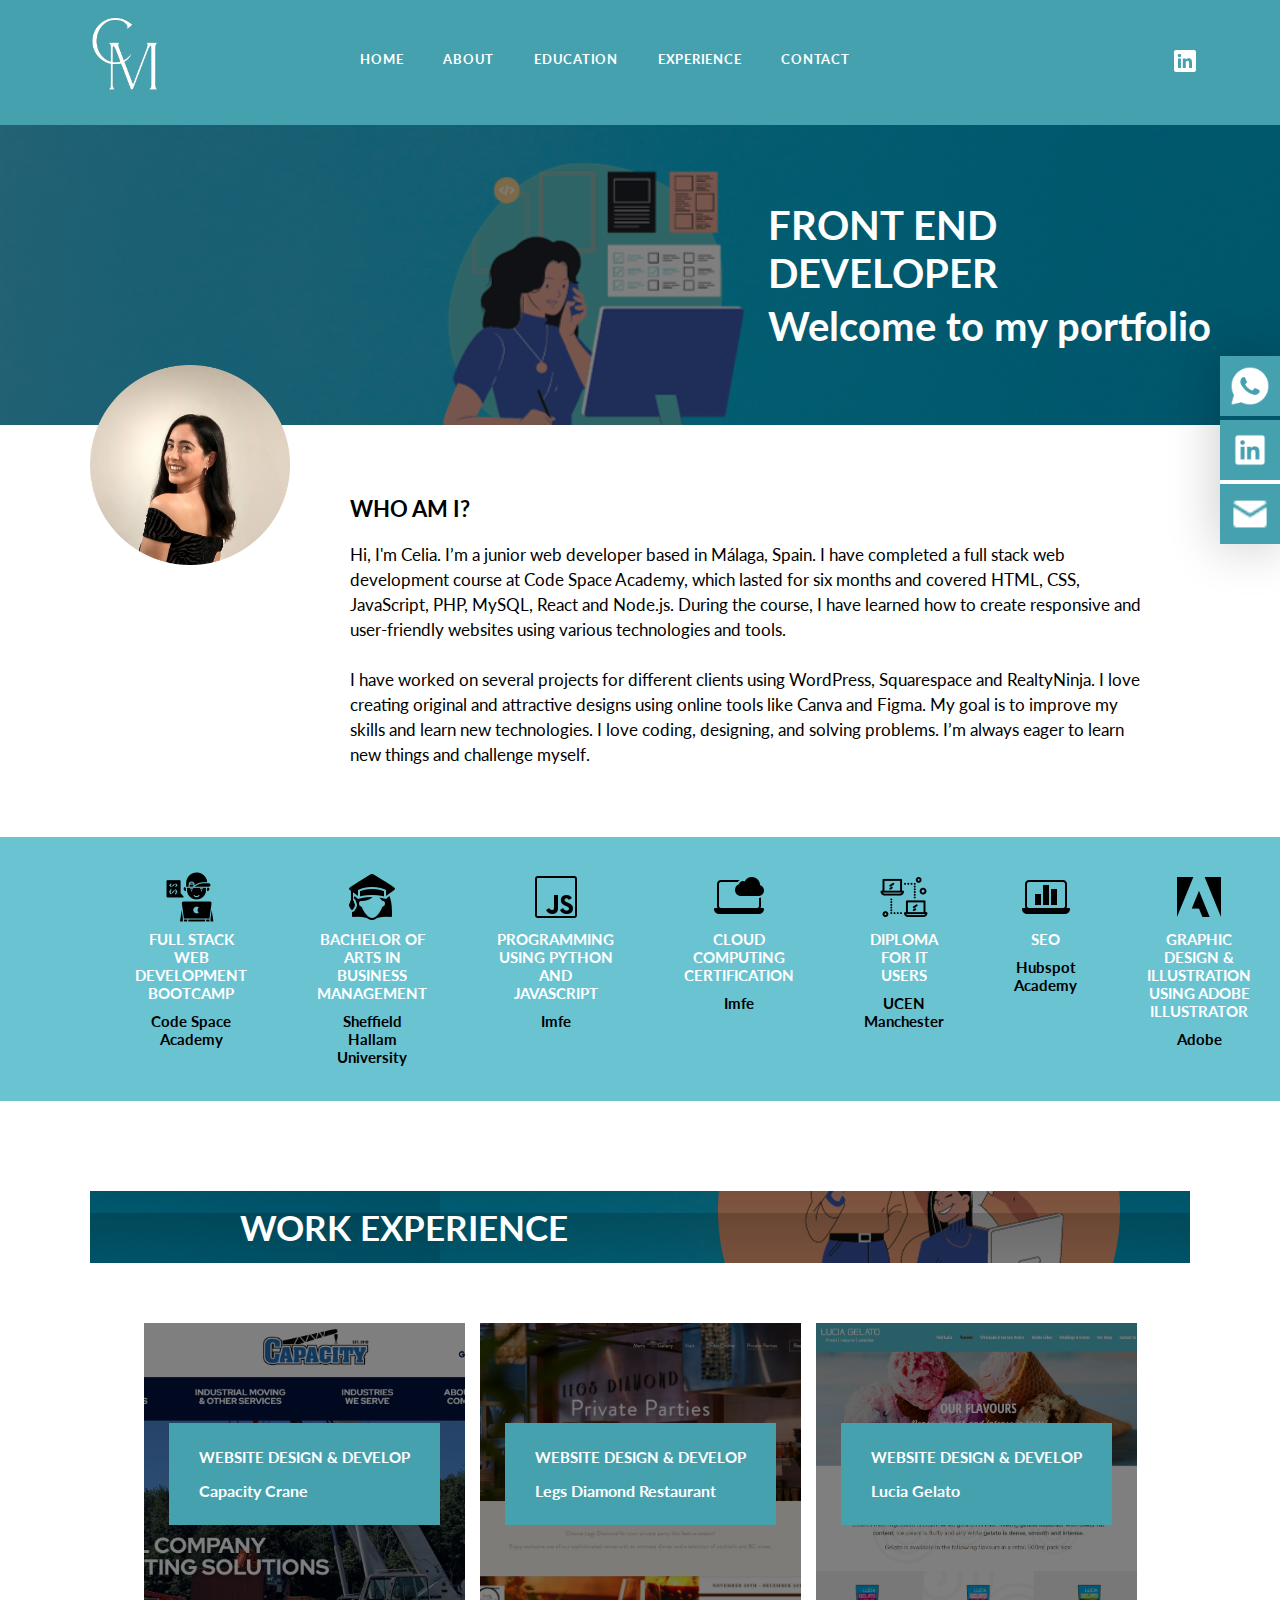
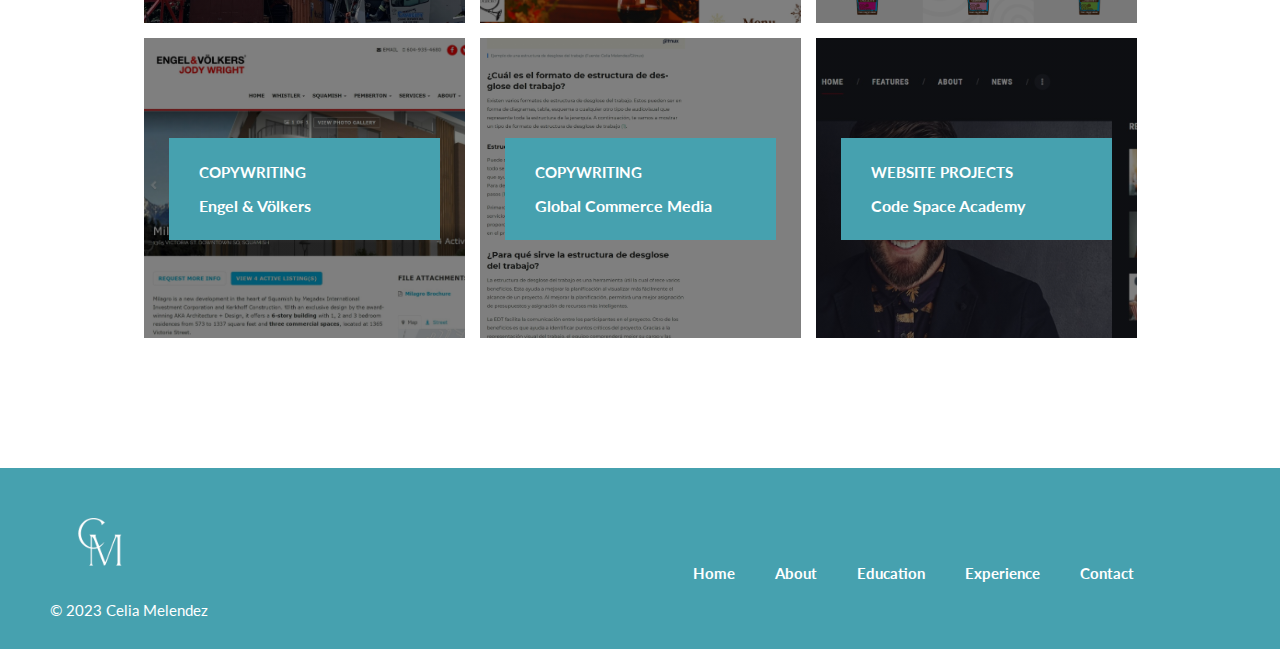
==== index.html @ 80c1ab8e "Portfolio" ====
<!DOCTYPE html>
<html lang="en">

<head>
  <meta charset="utf-8">
  <meta http-equiv="X-UA-Compatible" content="IE=edge">
  <meta name="viewport" content="width=device-width, initial-scale=1.0">
  <title>Celia Melendez | Front End Developer</title>
  <link rel="icon" type="image/x-icon" href="/pictures/favicon.ico.png">
  <meta name="robots" content="index, follow">
  <meta name="theme-color" content="#0d2340"> <!-- top bar color -->
  <link rel="alternate" href="http://127.0.0.1:5500/" hreflang="es-ES"> <!-- Spanish translator-->
  <meta href="canonical" hre="http://127.0.0.1:5500/">
  <link rel="stylesheet" href="styles.css">
  <link rel="preconnect" href="https://fonts.gstatic.com" crossorigin>
  <link href="https://fonts.googleapis.com/css2?family=Lato:wght@300&display=swap" rel="stylesheet" />
  <!--<link rel=¨stylesheet¨ href=styles.css¨>-->
</head>

<body>
  <!-- HEADER -->
  <header class="header layout-box">
    <img class="logo" src="pictures/logo.png" alt="logo Filmax">
    <!-- HEADER MENU -->
    <nav class="nav">
      <ul class="menu">
        <li class="item"><a href=¨Home¨>Home</a></li>
        <span class="separator"></span>
        <li class="item"><a href=¨About¨>About</a></li>
        <span class="separator"></span>
        <li class="item"><a href=¨Education¨>Education</a></li>
        <span class="separator"></span>
        <li class="item"><a href=¨Experience¨>Experience</a></li>
        <span class="separator"></span>
        <li class="item"><a href=¨Contact¨>Contact</a></li>
      </ul>
    </nav>
    <span class="separator-media"></span>
    <!-- HEADER SOCIAL MEDIA -->
    <nav class="nav">
      <div class="social">
        <a href="https://www.linkedin.com/in/celiamelendez"><svg xmlns="http://www.w3.org/2000/svg" x="0px" y="0px"
            width="30" height="30" viewBox="0 0 30 30">
            <path
              d="M24,4H6C4.895,4,4,4.895,4,6v18c0,1.105,0.895,2,2,2h18c1.105,0,2-0.895,2-2V6C26,4.895,25.105,4,24,4z M10.954,22h-2.95 v-9.492h2.95V22z M9.449,11.151c-0.951,0-1.72-0.771-1.72-1.72c0-0.949,0.77-1.719,1.72-1.719c0.948,0,1.719,0.771,1.719,1.719 C11.168,10.38,10.397,11.151,9.449,11.151z M22.004,22h-2.948v-4.616c0-1.101-0.02-2.517-1.533-2.517 c-1.535,0-1.771,1.199-1.771,2.437V22h-2.948v-9.492h2.83v1.297h0.04c0.394-0.746,1.356-1.533,2.791-1.533 c2.987,0,3.539,1.966,3.539,4.522V22z">
            </path>
          </svg>
          <path
            d="M28,6.937c-0.957,0.425-1.985,0.711-3.064,0.84c1.102-0.66,1.947-1.705,2.345-2.951c-1.03,0.611-2.172,1.055-3.388,1.295 c-0.973-1.037-2.359-1.685-3.893-1.685c-2.946,0-5.334,2.389-5.334,5.334c0,0.418,0.048,0.826,0.138,1.215 c-4.433-0.222-8.363-2.346-10.995-5.574C3.351,6.199,3.088,7.115,3.088,8.094c0,1.85,0.941,3.483,2.372,4.439 c-0.874-0.028-1.697-0.268-2.416-0.667c0,0.023,0,0.044,0,0.067c0,2.585,1.838,4.741,4.279,5.23 c-0.447,0.122-0.919,0.187-1.406,0.187c-0.343,0-0.678-0.034-1.003-0.095c0.679,2.119,2.649,3.662,4.983,3.705 c-1.825,1.431-4.125,2.284-6.625,2.284c-0.43,0-0.855-0.025-1.273-0.075c2.361,1.513,5.164,2.396,8.177,2.396 c9.812,0,15.176-8.128,15.176-15.177c0-0.231-0.005-0.461-0.015-0.69C26.38,8.945,27.285,8.006,28,6.937z">
          </path>
          </svg>
        </a>
    </nav>
  </header>
  <!-- MAIN -->
  <main class="main">
    <!-- PICTURE INTRO -->
    <div class="section">
      <div class="intro-data">
        <h2 class="title">Front End Developer</h2>
        <h3 class="subtitle">Welcome to my portfolio</h3>
      </div>
    </div>
    </div>
    <!-- ABOUT MYSELF -->
    <section class="about">
      <img class="image" src="pictures/myself.png" alt="About myself">
      <div class="introduction">
        <h2 class="heading">Who Am I?</h2>
        <div class="text">
          </p>Hi, I'm Celia. I’m a junior web developer based in Málaga, Spain. I have completed a full
          stack web development course at Code Space Academy, which lasted for six months and covered HTML, CSS,
          JavaScript, PHP, MySQL, React and Node.js. During the course, I have learned how to create responsive and
          user-friendly websites using various technologies and tools.</p>
          <span class="separator"></span>
          <p>I have worked on several projects for different clients using WordPress, Squarespace and
            RealtyNinja. I love creating original and attractive designs using online tools like Canva and Figma. My
            goal is to improve my skills and learn
            new technologies. I love coding, designing, and solving problems. I’m always eager to learn new things and
            challenge myself.</p>
        </div>
      </div>
    </section>
    <!-- EDUCATION-->
    <section class="education">
      <div class="education-row">
        <div class="education-section">
          <img class="source" src="pictures/web-developer.png" altr="developer">
          <div class="data">
            <h3 class="education-title">Full Stack Web Development Bootcamp</h3>
            <p class="education-text">Code Space Academy</p>
          </div>
        </div>
        <div class="education-section">
          <img class="source" src="pictures/degree.png" altr="degree">
          <div class="data">
            <h3 class="education-title">Bachelor of Arts in Business Management</h3>
            <p class="education-text">Sheffield Hallam University</p>
          </div>
        </div>
        <div class="education-section">
          <img class="source" src="pictures/javascript.png" altr="javascrypt">
          <div class="data">
            <h3 class="education-title">Programming Using Python and Javascript</h3>
            <p class="education-text">Imfe</p>
          </div>
        </div>
        <div class="education-section">
          <img class="source" src="pictures/cloud-computing.png" altr="cloud-computing">
          <div class="data">
            <h3 class="education-title">
              Cloud Computing Certification</h3>
            <p class="education-text">Imfe</p>
          </div>
        </div>
      </div>
      <div class="education-row">
        <div class="education-section">
          <img class="source" src="pictures/it.png" altr="it">
          <div class="data">
            <h3 class="education-title">Diploma for IT users</h3>
            <p class="education-text">UCEN Manchester</p>
          </div>
        </div>
        <div class="education-section">
          <img class="source" src="pictures/seo (1).png" altr="seo">
          <div class="data">
            <h3 class="education-title">SEO</h3>
            <p class="education-text">Hubspot Academy</p>
          </div>
        </div>
        <div class="education-section">
          <img class="source" src="pictures/adobe.png" altr="adobe">
          <div class="data">
            <h3 class="education-title">Graphic Design & Illustration Using Adobe Illustrator</h3>
            <p class="education-text">Adobe</p>
          </div>
        </div>
        <div class="education-section">
          <img class="source" src="pictures/business.png" altr="adobe">
          <div class="data">
            <h3 class="education-title">HND Business & Marketing</h3>
            <p class="education-text">UCEN Manchester
            </p>
          </div>
        </div>
        <div class="education-section">
          <img class="source" src="pictures/Growth-Driven Design.png" altr="adobe">
          <div class="data">
            <h3 class="education-title">Growth-Driven Design</h3>
            <p class="education-text">Hubspot Academy</p>
          </div>
        </div>
      </div>
    </section>
    <!-- EXPERIENCE -->
    <section class="experience-section">
      <div class="container">
        <h2 class="heading">Work experience</h2>
      </div>
      <div class="experience-grid">
        <!-- Experience 1 -->
        <article class="experience-container experience-1">
          <div class="data">
            <h2 class="title">Website design & develop</h2>
            <h3 class="subtitle">Capacity Crane</h3>
          </div>
        </article>
        <!-- Experience 2 -->
        <article class=" experience-container experience-2">
          <div class="data">
            <h2 class="title">Website design & develop</h2>
            <h3 class="subtitle">Legs Diamond Restaurant</h3>
          </div>
        </article>
        <!-- Experience 3 -->
        <article class="experience-container experience-3">
          <div class="data">
            <h2 class="title">Website design & develop</h2>
            <h3 class="subtitle">Lucia Gelato</h3>
          </div>
        </article>
        <!-- Experience 4 -->
        <article class="experience-container experience-4">
          <div class="data">
            <h2 class="title">Copywriting</h2>
            <h3 class="subtitle">Engel & Völkers</h3>
          </div>
        </article>
        <!-- Experience 5 -->
        <article class="experience-container experience-5">
          <div class="data">
            <h2 class="title">Copywriting</h2>
            <h3 class="subtitle">Global Commerce Media</h3>
          </div>
        </article>
        <!-- Experience 6 -->
        <article class="experience-container experience-6">
          <div class="data">
            <h2 class="title">Website projects</h2>
            <h3 class="subtitle">Code Space Academy</h3>
          </div>
        </article>
      </div>
    </section>
  </main>
  <!-- FOOTER -->
  <footer class="footer">
    <div class="data">
      <img class="logo-footer" src="pictures/logo.png" altr="">
      <h2 class="copyright">© 2023 Celia Melendez</h2>
    </div>
    <nav class="nav">
      <ul class="menu">
        <li class="item"><a href=¨Home¨>Home</a></li>
        <span class="separator"></span>
        <li class="item"><a href=¨About¨>About</a></li>
        <span class="separator"></span>
        <li class="item"><a href=¨Education¨>Education</a></li>
        <span class="separator"></span>
        <li class="item"><a href=¨Experience¨>Experience</a></li>
        <span class="separator"></span>
        <li class="item"><a href=¨Contact¨>Contact</a></li>
      </ul>
    </nav>
  </footer>
  <!-- CONTACT RIGHT SIDE NAV -->
  <nav class="buttons-right-nav">
    <a class="item" href="https://wa.me/34612345678"><img class="svg" src="pictures/whatsapp..png" alt=""></a>
    <a class="item" href="https://www.linkedin.com/in/celiamelendez"><img class="svg" src="pictures/linkedin..png"
        alt=""></a>
    <a class="item" href="mailto:celiamelendezr@gmail.com"><img class="svg" src="pictures/mail..png" alt=""></a>
  </nav>
</body>

</html>
---- styles.css ----
*:where( :not(html, iframe, canvas, img, svg, video, audio):not(svg *, symbol *)) {
    all: unset;
    display: revert;
}

* {
    box-sizing: border-box;
}

body {
    background-color: white;
    font-family: "Lato", sans-serif;

    .layout-box {
        max-inline-size: 1280px;
        margin-inline: auto;
    }

    /* LOGO */
    .logo {
        width: 150px;
        height: 150px;
        display: flex;
    }

    .logo:hover {
        cursor: pointer;
    }

    /* ----------------HEADER */
    .header {
        background-color: #46a1af;
        background-position: 250px;
        display: flex;
        align-items: center;
        justify-content: space-between;
        block-size: 125px;
        padding: 50px;

        .nav {
            .menu {
                display: flex;
                align-items: center;
                gap: 20px;
                letter-spacing: .75px;
                color: white;

                .item {
                    display: flex;
                    align-items: center;
                    font-size: 13px;
                    font-weight: bold;
                    text-transform: uppercase;
                    border-bottom: 2px solid transparent;
                    padding-block-end: 5px;
                }

                .item:hover {
                    cursor: pointer;
                    border-bottom: 1px solid #ffffff;
                }
            }

            /* HEADER SOCIAL MEDIA */
            .social {
                display: flex;
                align-items: center;
                justify-content: space-between;
                fill: #ffffff;
                list-style-type: none;
                cursor: pointer;
                margin-right: 30px;
            }
        }

    }

    /* ----------------MAIN */
    .main {

        /* PICTURE INTRO */
        .section {
            position: relative;
            width: 100%;
            height: 300px;
            background-image: linear-gradient(0deg, rgba(0, 0, 0, 0.5) 0%,
                    rgba(0, 0, 0, 0.5) 100%), url(pictures/site-intro-3.png);
            background-size: cover;
            background-position: right middle, left top;
            background-repeat: no-repeat, repeat;
        }

        .section img {
            position: absolute;
            top: 0;
            left: 0;
            width: 100%;
            height: 100%;
        }

        .section .intro-data {
            position: absolute;
            top: 50%;
            right: 5%;
            width: 35%;
            height: auto;
            transform: translateY(-50%);
            color: white;
            font-weight: bold;

            .title {
                text-transform: uppercase;
                font-size: 40px;

            }

            .subtitle {
                font-size: 40px;
                padding-top: 5px;
            }
        }

        /* ABOUT MYSELF */
        .about {
            background-color: #ffffff;
            display: flex;
            padding-bottom: 70px;
        }

        .image {
            width: 300px;
            height: 200px;
            display: flex;
            margin-right: 60px;
            margin-left: 90px;
            margin-top: -60px;
            position: relative;
        }

        .introduction {
            margin-top: 70px;
            margin-right: 125px;
            color: black;

            .heading {
                font-weight: bold;
                text-transform: uppercase;
                margin-bottom: 20px;
                font-size: 22px;
            }

            .separator {
                padding: 20px;
            }

            .text {
                font-size: 17px;
                line-height: 25px;
            }
        }

        /* EDUCATION */
        .education {
            background-color: #6ac3d1;
            display: flex;
            flex-direction: row;
            padding-right: 100px;
            padding-left: 100px;

            .education-row {
                display: flex;
                flex-flow: row nowrap;
                text-align: center;
                justify-content: center;

                .education-section {
                    padding: 35px;

                    .source {
                        padding-bottom: 5px;
                    }

                    .data {
                        .education-title {
                            text-transform: uppercase;
                            font-weight: bold;
                            font-size: 15px;
                            color: #ffffff;

                        }

                        .education-text {
                            font-size: 15px;
                            margin-top: 10px;
                            color: black;
                            font-weight: bold;
                        }
                    }
                }
            }
        }

        /* EXPERIENCE - Part of it is outside of the box because I want to make a transition*/
        .experience-section {
            background-color: #ffffff;
            padding: 90px;

            .container {
                .heading {
                    font-weight: bold;
                    font-size: 35px;
                    text-transform: uppercase;
                    padding-left: 150px;
                    padding-right: 300px;
                    padding-top: 15px;
                    padding-bottom: 15px;
                    background-image: linear-gradient(0deg, rgba(0, 0, 0, 0.5) 0%,
                            rgba(0, 0, 0, 0.59) 100%), url(pictures/site-intro-3.png);
                    background-position-x: 350px;
                    background-position-y: -698px;
                    color: #ffffff;
                }

            }
        }

        .experience-grid {
            background: #ffffff;
            padding-top: 60px;
            padding-bottom: 40px;
            display: grid;
            grid-template-columns: auto auto auto;
            grid-template-rows: 300px 300px;
            justify-content: center;
            grid-gap: 15px;

            .experience-container {
                background-size: cover;
                background-repeat: no-repeat;
                background-position: center;
                padding: 25px;
                padding-top: 100px;

                &.experience-1 {
                    background-image: linear-gradient(0deg, rgba(0, 0, 0, 0.5) 0%,
                            rgba(0, 0, 0, 0.5) 100%), url(pictures/capacity-crane.png);
                }

                &.experience-2 {
                    background-image: linear-gradient(0deg, rgba(0, 0, 0, 0.5) 0%,
                            rgba(0, 0, 0, 0.5) 100%), url(pictures/legs-diamond.jpeg);
                }

                &.experience-3 {
                    background-image: linear-gradient(0deg, rgba(0, 0, 0, 0.5) 0%,
                            rgba(0, 0, 0, 0.5) 100%), url(pictures/lucia-gelato.png);
                }

                &.experience-4 {
                    background-image: linear-gradient(0deg, rgba(0, 0, 0, 0.5) 0%,
                            rgba(0, 0, 0, 0.5) 100%), url(pictures/engel&volkers.jpeg);
                }

                &.experience-5 {
                    background-image: linear-gradient(0deg, rgba(0, 0, 0, 0.5) 0%,
                            rgba(0, 0, 0, 0.5) 100%), url(pictures/global-commerce-media.jpeg);
                }

                &.experience-6 {
                    background-image: linear-gradient(0deg, rgba(0, 0, 0, 0.5) 0%,
                            rgba(0, 0, 0, 0.5) 100%), url(pictures/codespace.jpeg);
                }

                .data {
                    background-color: #46a1af;
                    padding: 25px 30px;

                    .title {
                        font-weight: bold;
                        font-size: 15px;
                        color: #ffffff;
                        text-transform: uppercase;
                        padding-bottom: 10px;

                    }

                    .subtitle {
                        color: #ffffff;
                        font-weight: bold;
                        margin-top: 5px;

                    }

                }
            }
        }
    }

    /* FOOTER */
    .footer {
        background-color: #46a1af;
        padding: 30px;
        display: flex;

        .data {
            padding-left: 20px;

            .logo-footer {
                height: 100px;
                width: 100px;
            }

            .copyright {
                color: white;
                font-size: 15px;
            }
        }

        .nav {
            list-style-type: none;
            display: flex;
            align-items: center;
            gap: 20px;
            color: white;

            .menu {
                display: flex;
                color: #ffffff;
                padding-left: 485px;
                padding-top: 50px;

                .item {
                    font-size: 15px;
                    font-weight: bold;
                    border-bottom: 2px solid transparent;

                    &:hover {
                        cursor: pointer;
                        border-bottom: 1px solid #ffffff;

                    }
                }

                .separator {
                    padding: 20px;
                }
            }
        }
    }

    /* CONTACT RIGHT SIDE NAV */
    .buttons-right-nav {
        position: fixed;
        right: 0px;
        top: 50%;
        transform: translateY(-50%);
        display: flex;
        flex-direction: column;
        gap: 4px;
        box-shadow: 0px 0px 51px 3px rgba(0, 0, 1, 0.2);
        z-index: 2;
        cursor: pointer;

        .item {
            width: 60px;
            height: 60px;
            background-color: #46a1af;
            display: grid;
            place-items: center;

            .svg {
                width: 40px;
                height: 40px;
            }
        }
    }
}
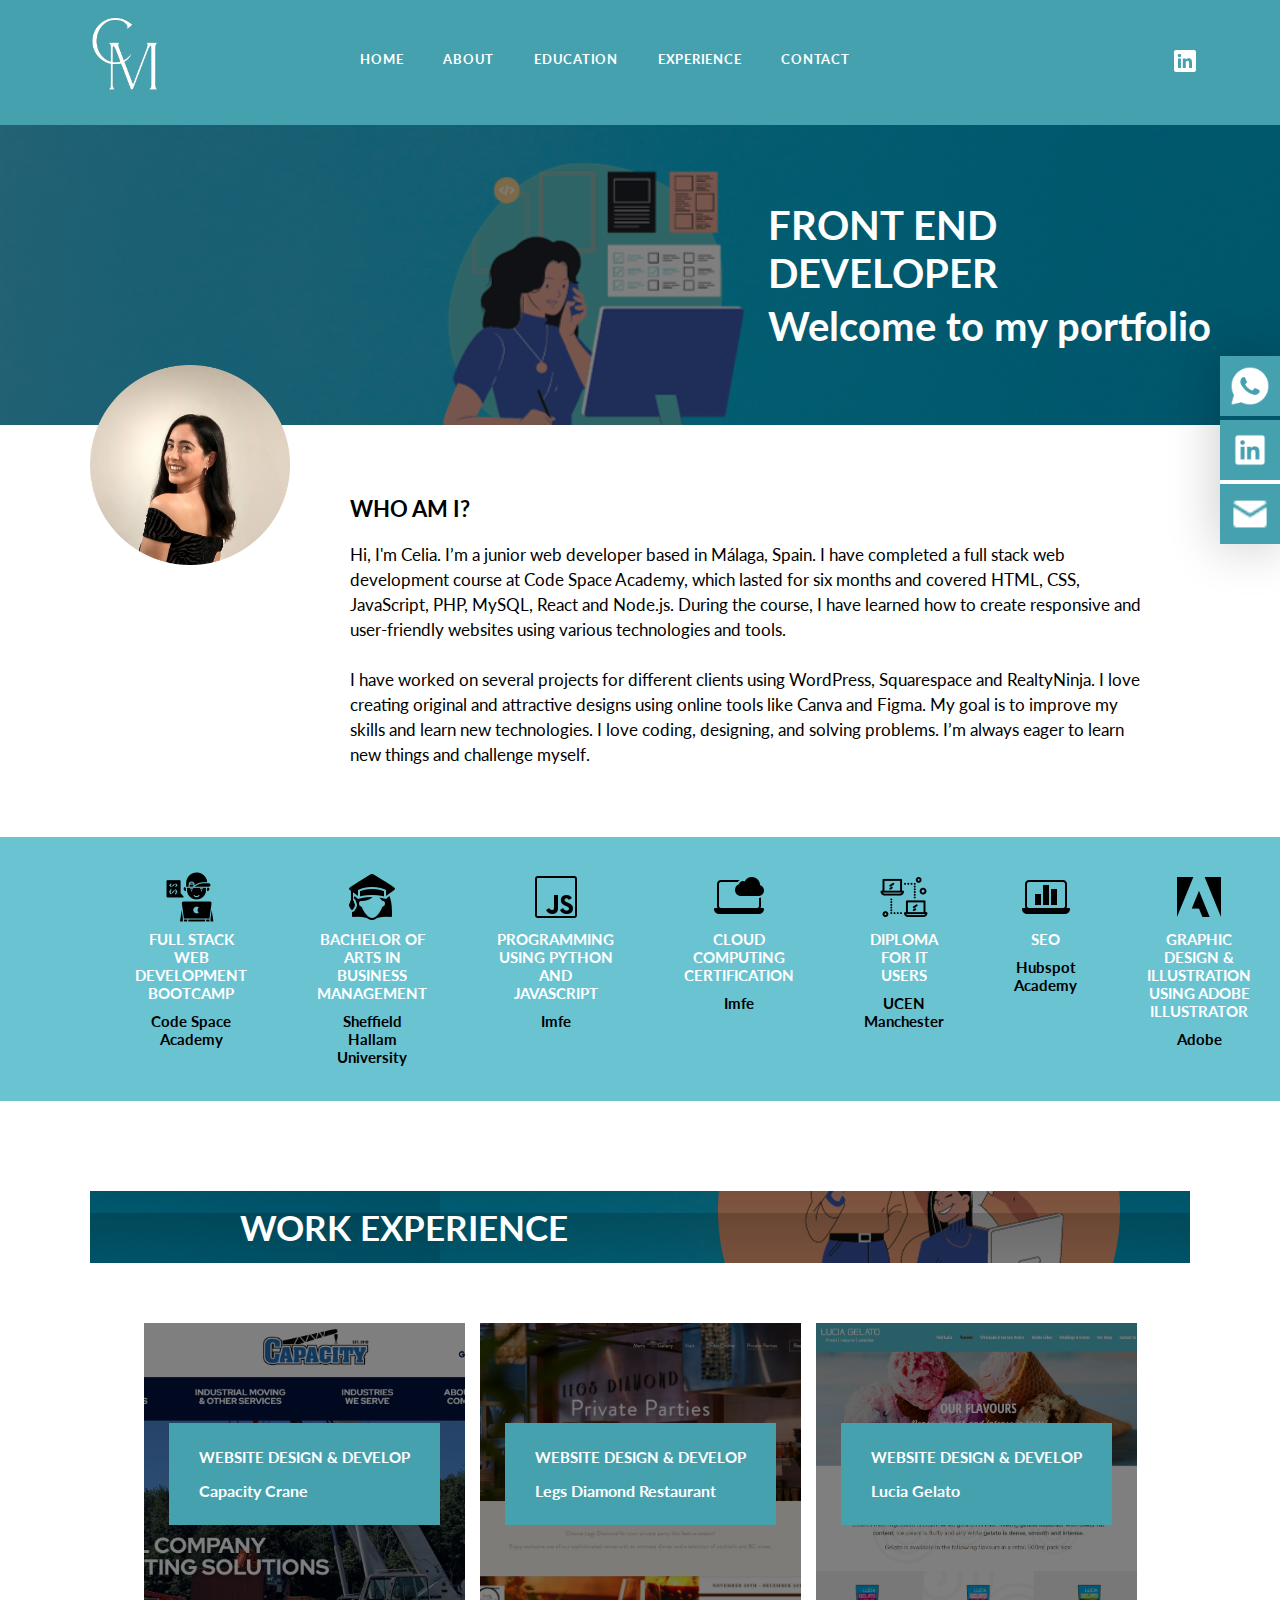
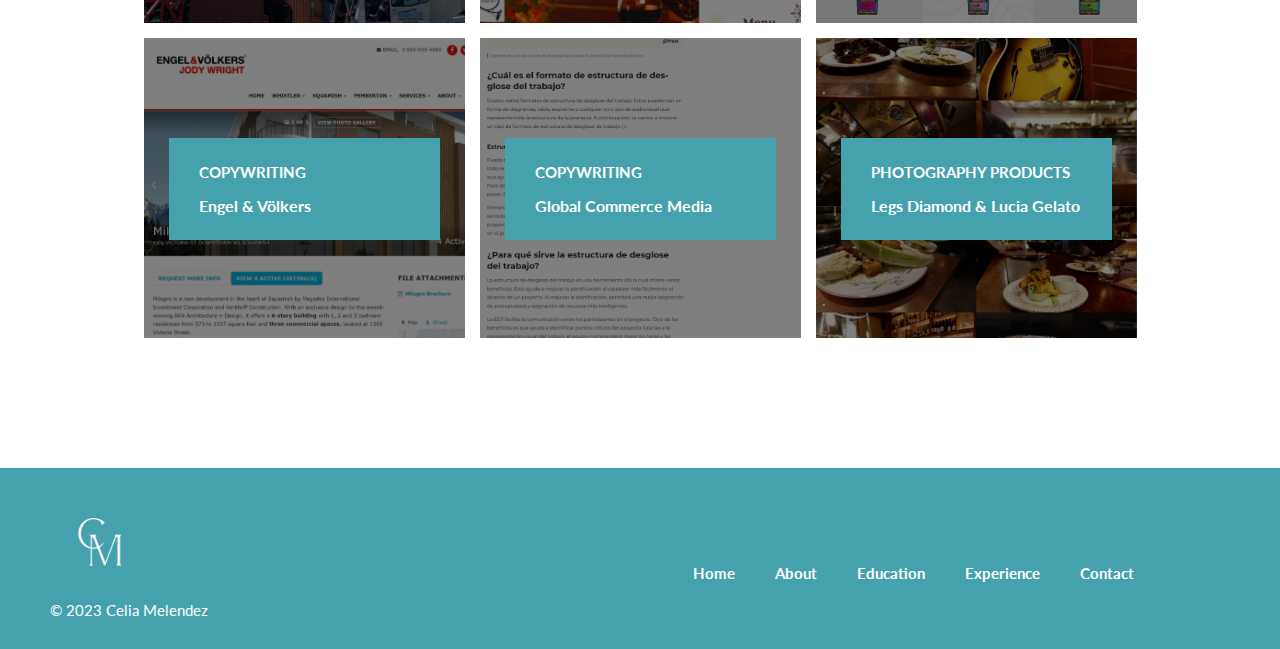
==== commit 523208eb: "changes" ====
--- a/index.html
+++ b/index.html
@@ -197,8 +197,8 @@
         <!-- Experience 6 -->
         <article class="experience-container experience-6">
           <div class="data">
-            <h2 class="title">Website projects</h2>
-            <h3 class="subtitle">Code Space Academy</h3>
+            <h2 class="title">Photography products</h2>
+            <h3 class="subtitle">Legs Diamond & Lucia Gelato</h3>
           </div>
         </article>
       </div>
--- a/styles.css
+++ b/styles.css
@@ -268,7 +268,7 @@
 
                 &.experience-6 {
                     background-image: linear-gradient(0deg, rgba(0, 0, 0, 0.5) 0%,
-                            rgba(0, 0, 0, 0.5) 100%), url(pictures/codespace.jpeg);
+                            rgba(0, 0, 0, 0.5) 100%), url(pictures/photography.jpeg);
                 }
 
                 .data {
